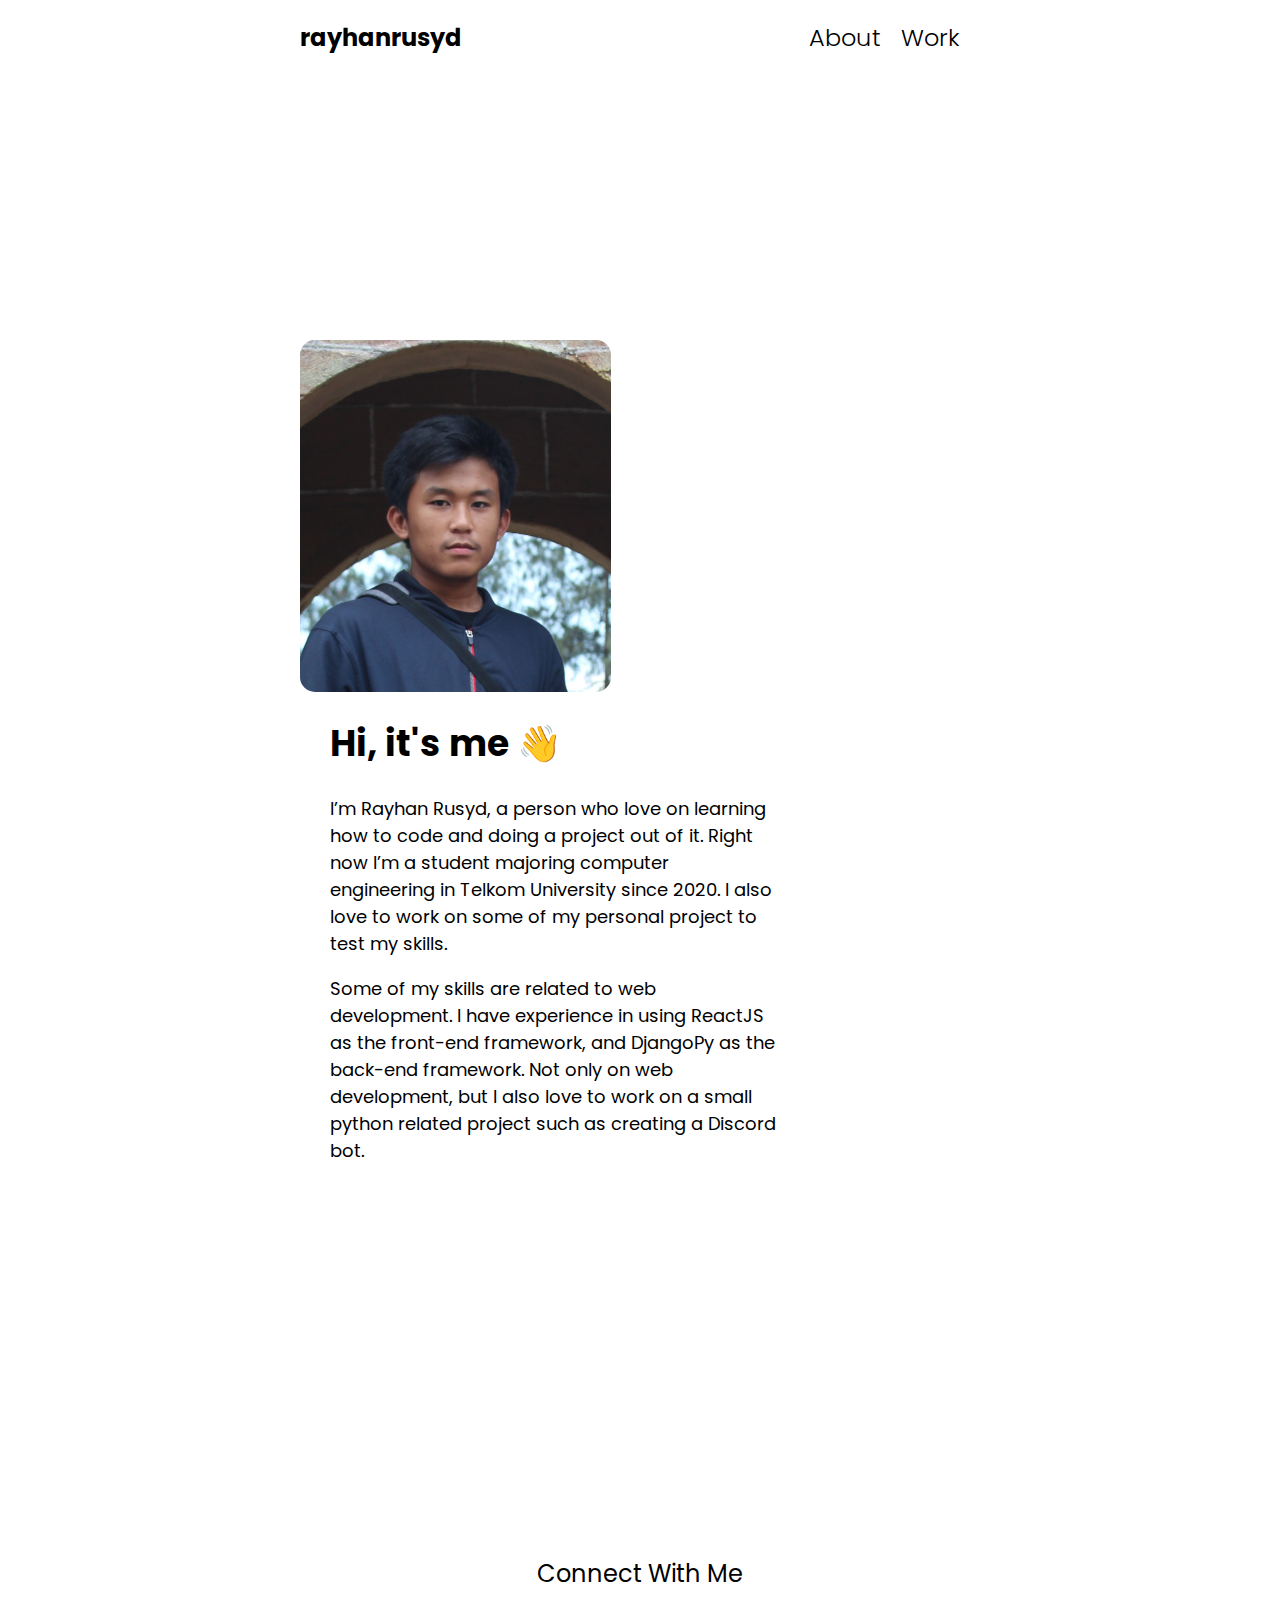
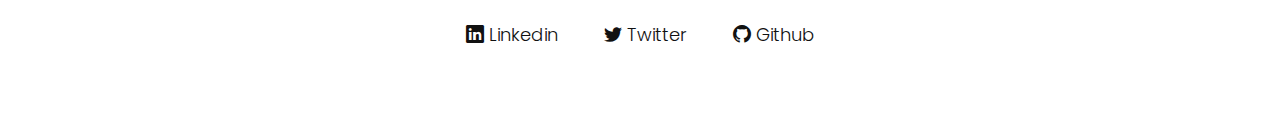
==== about.html @ 2f9aebf5 "UPDATE FINALLY" ====
<html lang="en">
<head>
    <meta charset="UTF-8">
    <meta http-equiv="X-UA-Compatible" content="IE=edge">
    <meta name="viewport" content="width=device-width, initial-scale=1.0">
    <link rel="stylesheet" href="style.css">
    <title>Rayhan Rusyd | About</title>
</head>
<body>
    <nav class="navbar">
        <li class="nav-title">rayhanrusyd</li>
        <li class="nav-item"><a class="nav-link" href="./index.html">Work</a></li>
        <li class="nav-item"><a class="nav-link" href="./about.html">About</a></li>
    </nav>
    <section id="About">
        <div class="row-l">
            <div class="col">
                <img class="picture" src="./img/profilepic.JPG" alt="pfp">
            </div>
            <div class="col-l ml-20">
                <div class="profile">
                    <h1 class="profile-title">Hi, it's me 👋</h1>
                    <p class="profile-desc">I’m Rayhan Rusyd, a person who love on learning how to code and  doing a project out of it. Right now I’m
                        a student majoring computer engineering in Telkom University since 2020. I also love to work on some of
                        my personal project to test my skills.</p>
                    <p class="profile-desc">Some of my skills are related to web development. I have experience in using ReactJS as the front-end 
                        framework, and DjangoPy as the back-end framework. Not only on web development, but I also love to
                        work on a small python related project such as creating a Discord bot.</p>
                </div> 
            </div>
        </div>
    </section>
    <footer>
        <p>Connect With Me</p>
        <p>
            <a class="social" href="https://www.linkedin.com/in/rayhanrusyd/"><i class="bi bi-linkedin"></i> Linkedin</a> 
            <a class="social" href="https://twitter.com/rayhanrusyd"><i class="bi bi-twitter"></i> Twitter</a> 
            <a class="social" href="https://github.com/ryuu12"><i class="bi bi-github"></i> Github</a>
        </p>
    </footer>
</body>
</html>
---- style.css ----
@import url('https://fonts.googleapis.com/css2?family=Poppins:ital,wght@0,100;0,200;0,300;0,400;0,500;0,600;0,700;0,800;0,900;1,100;1,200;1,300;1,400;1,500;1,600;1,700;1,800;1,900&display=swap');
@import url("https://cdn.jsdelivr.net/npm/bootstrap-icons@1.7.0/font/bootstrap-icons.css");

body {
    font-family: 'Poppins', sans-serif;
    margin: 0;
    padding: 0;
}

a {
    text-decoration: none;
}

li {
    list-style: none;
}

.row, .row-l, .row-c {
    display: flex;
    flex-wrap: wrap;
    flex-direction: row;
}

.row-c {
    justify-content: center;
}

.row-l {
    justify-content: left;
}

.col-s {
    flex-basis: 190px;
}

.col-m {
    flex-basis: 32%;
}

.col-l {
    flex-basis: 70%;
}

.navbar {
    padding-top: 20px;
    padding-bottom: 20px;
    padding-right: 50px;
    padding-left: 50px;
    font-size: 24px;
}

.nav-title {
    float: left;
    font-weight: 700;
}

.nav-item {
    float: right;
    padding-right: 20px;
    font-weight: 300;
}

.nav-link {
    color: black;
}

#Header {
    font-size: 24px;
    padding-top: 65px;
    padding-bottom: 65px;
    padding-left: 50px;
    line-height: 1.2;
}

.pfp {
    width:167px;
    height: 167px;
    border-radius: 100%;
}

.f-36 {
    font-size: 36px;
    margin-bottom: 0rem;
}

#Project {
    padding: 50px;
}

.card {
    background-color: black;
    color: white;
    border-style: solid;
    border-color: black;
    border-width: 2px;
    text-align: center;
    line-height: 0.2;
    padding: 80px 110px 80px 110px;
    border-radius: 15px;
    margin: 5px;
    transition: 0.2s;
}

.card:hover {
    background-color: white;
    color: black;
}

.card-title {
    font-size: 36px;
}

.card-desc {
    font-size: 20px;
}

#About {
    padding: 50px;
}

.picture {
    width: 311px;
    height: 352px;
    border-radius: 15px;
    object-fit: cover;
}

.profile {
    padding-left: 30px;
}

.profile-title {
    font-size: 36px;
    font-weight: 700;
}

.profile-desc {
    font-size: 18px;
    font-weight: 400;
}

footer {
    padding: 50px;
    text-align: center;
    font-size: 24px;
}

.social {
    color: rgb(17, 17, 17);
    padding: 20px;
    font-size: 18px;
    font-weight: 300;
}

@media screen and (min-height: 800px) {
    .navbar {
        padding-right: 300px;
        padding-left: 300px;
    }
    #Header {
        padding-left: 300px;
        padding-right: 300px;
    }
    #About {
        padding: 300px;
    }
    #Project {
        padding-left: 270px;
        padding-right: 270px;
    }
}

@media screen and (max-width: 540px) {
    .row-l {
        justify-content: center;
    }
    .navbar {
        padding-top: 20px;
        padding-bottom: 20px;
        padding-right: 20px;
        padding-left: 20px;
        font-size: 18px;
    }
    .nav-item {
        padding-right: 10px;
    }
    #Header {
        padding-left: 50px;
        padding-right: 50px;
    }
    .card {
        padding: 180px;
        border-radius: 15px;
    }
    .col-m {
        flex-basis: 100%;
    }
    footer {
        padding: 50px;
        text-align: center;
    }
    .social {
        color: rgb(17, 17, 17);
        padding: 5px;
        font-size: 18px;
        font-weight: 300;
    }
    #About {
        padding: 20px;
    }
    .profile {
        padding: 20px;
    }
    .col-l {
        flex-basis: 100%;
    }
}
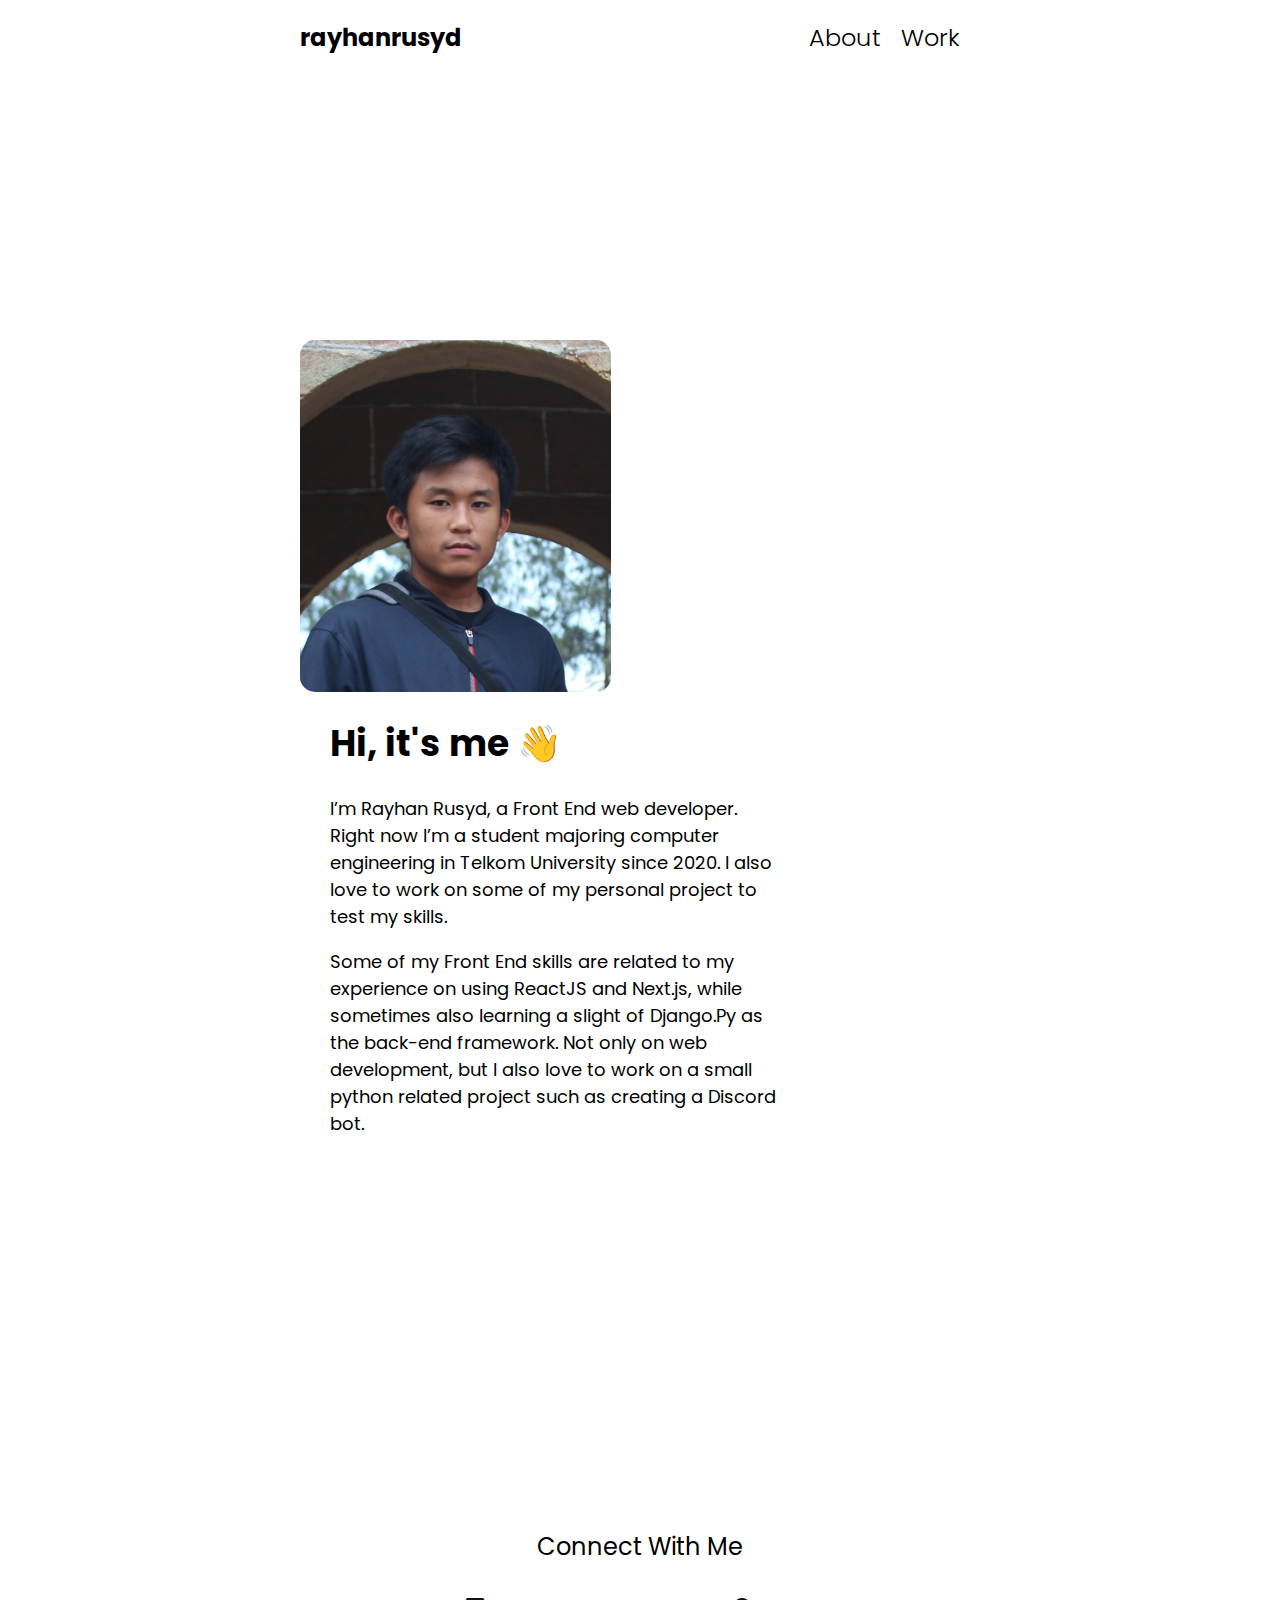
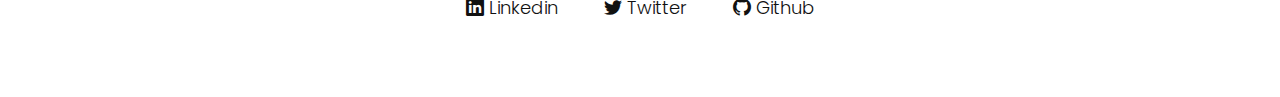
==== commit 98c66451: "Update about.html" ====
--- a/about.html
+++ b/about.html
@@ -20,11 +20,10 @@
             <div class="col-l ml-20">
                 <div class="profile">
                     <h1 class="profile-title">Hi, it's me 👋</h1>
-                    <p class="profile-desc">I’m Rayhan Rusyd, a person who love on learning how to code and  doing a project out of it. Right now I’m
+                    <p class="profile-desc">I’m Rayhan Rusyd, a Front End web developer. Right now I’m
                         a student majoring computer engineering in Telkom University since 2020. I also love to work on some of
                         my personal project to test my skills.</p>
-                    <p class="profile-desc">Some of my skills are related to web development. I have experience in using ReactJS as the front-end 
-                        framework, and DjangoPy as the back-end framework. Not only on web development, but I also love to
+                    <p class="profile-desc">Some of my Front End skills are related to my experience on using ReactJS and Next.js, while sometimes also learning a slight of Django.Py as the back-end framework. Not only on web development, but I also love to
                         work on a small python related project such as creating a Discord bot.</p>
                 </div> 
             </div>
@@ -39,4 +38,4 @@
         </p>
     </footer>
 </body>
-</html>+</html>
